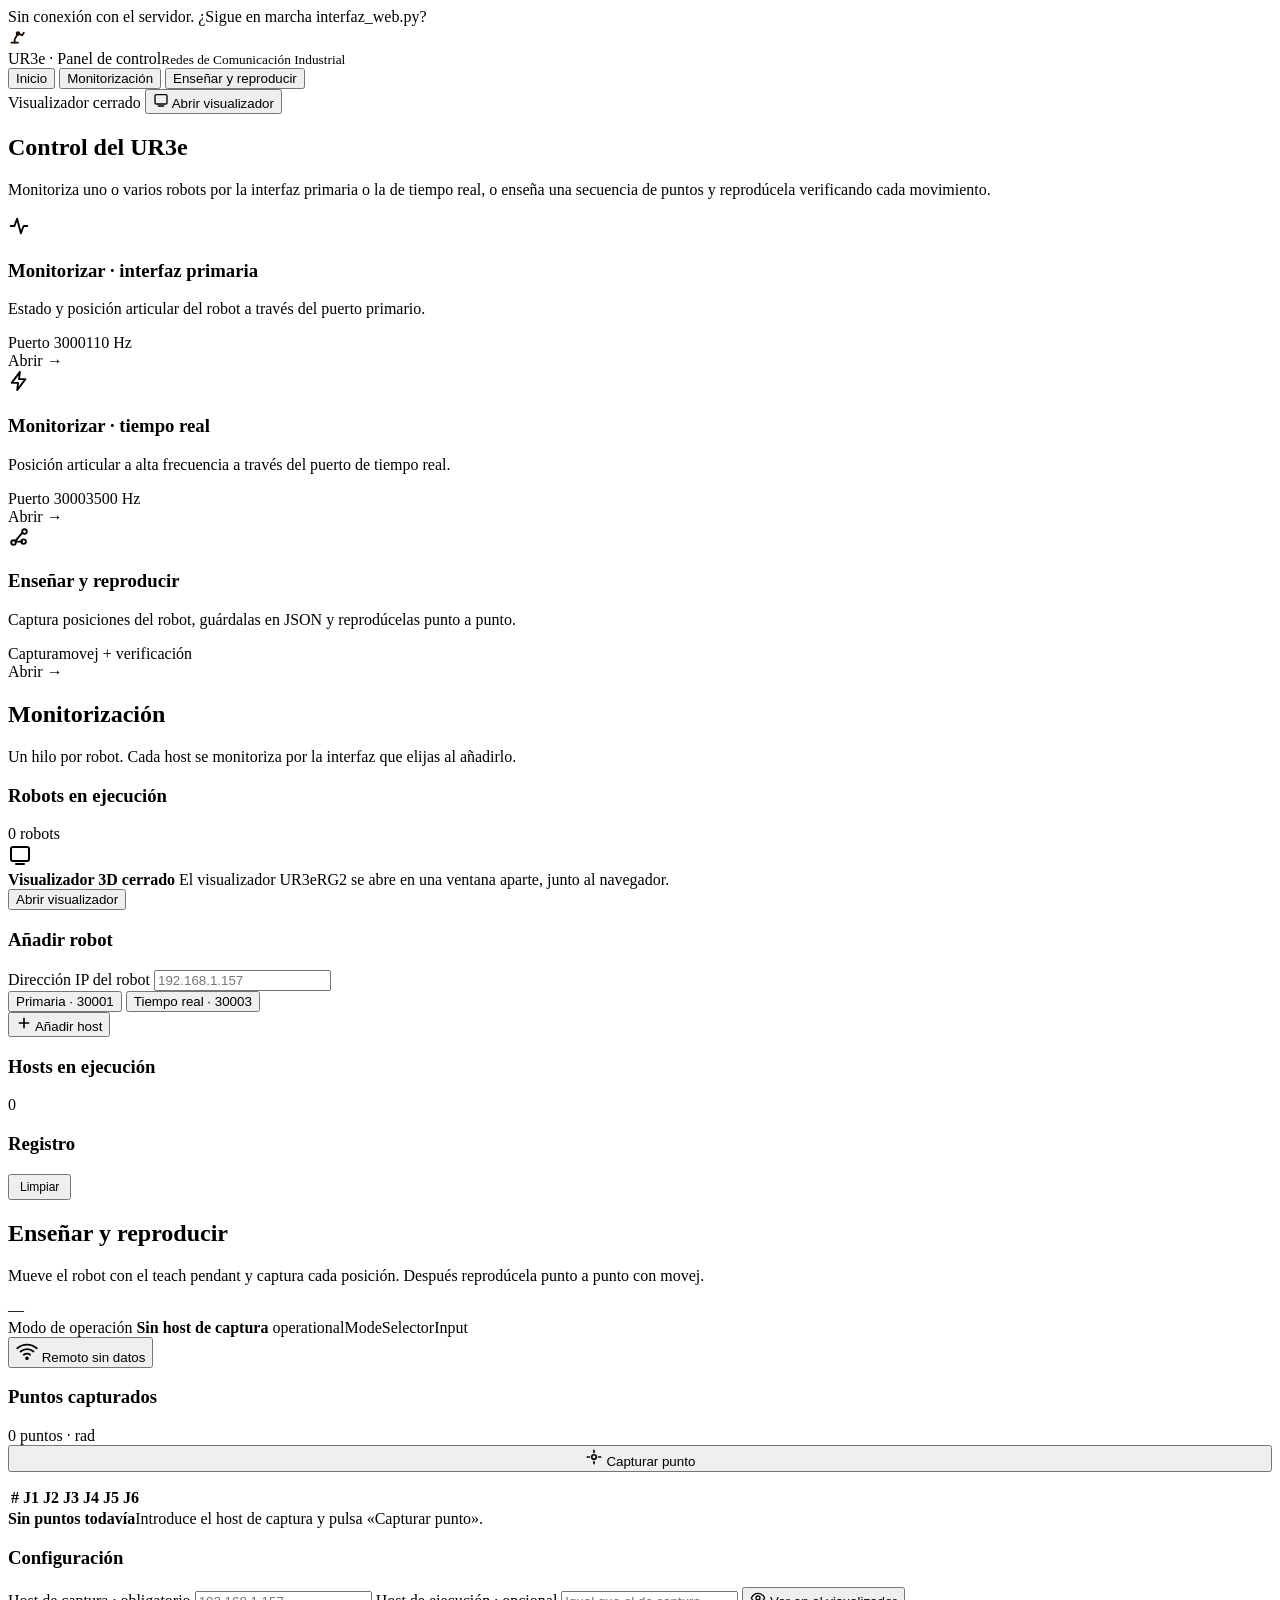
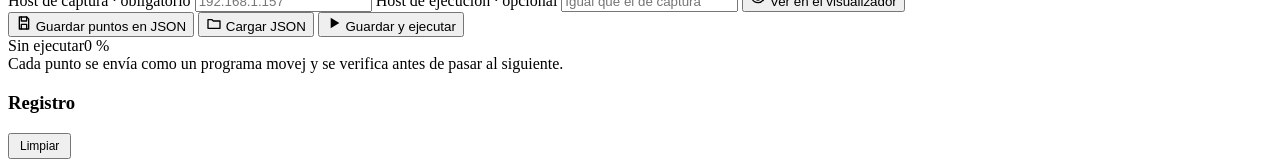
==== practica1_visualizador_ur3e/src/visualizador_ur3e/web/interfaz/index.html @ 57f8bd67 "Modify folder structure to a better format" ====
<!doctype html>
<html lang="es">
<head>
<meta charset="utf-8">
<meta name="viewport" content="width=device-width, initial-scale=1">
<title>UR3e · Panel de control</title>
<link rel="stylesheet" href="/estilos.css">
</head>
<body>
<div class="offline" id="offline"><span class="pill"><span class="dot err"></span>Sin conexión con el servidor. ¿Sigue en marcha interfaz_web.py?</span></div>

<header>
  <div class="brand">
    <div class="brand-mark">
      <svg width="20" height="20" viewBox="0 0 24 24" fill="none" stroke="#1b0d03" stroke-width="2.2" stroke-linecap="round" stroke-linejoin="round"><path d="M4 20h8"/><path d="M8 20v-4l4-7 5 2"/><circle cx="12" cy="9" r="1.6"/><path d="M17 11l2-3"/></svg>
    </div>
    <div>UR3e · Panel de control<small>Redes de Comunicación Industrial</small></div>
  </div>
  <nav id="nav">
    <button data-page="inicio" class="active">Inicio</button>
    <button data-page="monitor">Monitorización</button>
    <button data-page="teach">Enseñar y reproducir</button>
  </nav>
  <div class="spacer"></div>
  <span class="pill" id="vizPill"><span class="dot"></span>Visualizador cerrado</span>
  <button class="btn" id="vizBtnTop">
    <svg width="16" height="16" viewBox="0 0 24 24" fill="none" stroke="currentColor" stroke-width="2" stroke-linecap="round" stroke-linejoin="round"><rect x="3" y="4" width="18" height="14" rx="2"/><path d="M8 21h8"/></svg>
    Abrir visualizador
  </button>
</header>

<main>
  <!-- ================= INICIO ================= -->
  <section class="page active" id="page-inicio">
    <div class="hero">
      <h1>Control del <span>UR3e</span></h1>
      <p>Monitoriza uno o varios robots por la interfaz primaria o la de tiempo real, o enseña una secuencia de puntos y reprodúcela verificando cada movimiento.</p>
    </div>
    <div class="home-grid">
      <div class="card home-card" data-monitor="primaria">
        <div class="ico"><svg width="22" height="22" viewBox="0 0 24 24" fill="none" stroke="currentColor" stroke-width="2" stroke-linecap="round" stroke-linejoin="round"><path d="M3 12h4l3-8 4 16 3-8h4"/></svg></div>
        <h3>Monitorizar · interfaz primaria</h3>
        <p>Estado y posición articular del robot a través del puerto primario.</p>
        <div class="meta"><span class="badge">Puerto 30001</span><span class="badge">10 Hz</span></div>
        <div class="go">Abrir →</div>
      </div>
      <div class="card home-card" data-monitor="tiempo_real">
        <div class="ico"><svg width="22" height="22" viewBox="0 0 24 24" fill="none" stroke="currentColor" stroke-width="2" stroke-linecap="round" stroke-linejoin="round"><path d="M13 2L4 14h7l-1 8 9-12h-7z"/></svg></div>
        <h3>Monitorizar · tiempo real</h3>
        <p>Posición articular a alta frecuencia a través del puerto de tiempo real.</p>
        <div class="meta"><span class="badge rt">Puerto 30003</span><span class="badge rt">500 Hz</span></div>
        <div class="go">Abrir →</div>
      </div>
      <div class="card home-card teach" data-page-link="teach">
        <div class="ico"><svg width="22" height="22" viewBox="0 0 24 24" fill="none" stroke="currentColor" stroke-width="2" stroke-linecap="round" stroke-linejoin="round"><circle cx="6" cy="18" r="2.5"/><circle cx="18" cy="6" r="2.5"/><circle cx="17" cy="17" r="2.5"/><path d="M8 16.5l7-8.5M15.5 17H8.5"/></svg></div>
        <h3>Enseñar y reproducir</h3>
        <p>Captura posiciones del robot, guárdalas en JSON y reprodúcelas punto a punto.</p>
        <div class="meta"><span class="badge">Captura</span><span class="badge rt">movej + verificación</span></div>
        <div class="go">Abrir →</div>
      </div>
    </div>
  </section>

  <!-- ================= MONITORIZACIÓN ================= -->
  <section class="page" id="page-monitor">
    <div class="page-title">
      <div>
        <h1>Monitorización</h1>
        <p>Un hilo por robot. Cada host se monitoriza por la interfaz que elijas al añadirlo.</p>
      </div>
    </div>
    <div class="mon-grid">
      <div class="card viz-card">
        <div class="card-h"><h3>Robots en ejecución</h3><span class="muted" id="robotCount">0 robots</span></div>
        <div class="card-b">
          <div class="viz-banner" id="vizBanner">
            <div class="ico"><svg width="24" height="24" viewBox="0 0 24 24" fill="none" stroke="currentColor" stroke-width="2" stroke-linecap="round" stroke-linejoin="round"><rect x="3" y="4" width="18" height="14" rx="2"/><path d="M8 21h8"/></svg></div>
            <div style="flex:1">
              <b id="vizTitle">Visualizador 3D cerrado</b>
              <span class="muted" id="vizText">El visualizador UR3eRG2 se abre en una ventana aparte, junto al navegador.</span>
            </div>
            <button class="btn" id="vizBtnBanner">Abrir visualizador</button>
          </div>
          <div class="robots" id="robots"></div>
        </div>
      </div>

      <div class="side">
        <div class="card">
          <div class="card-h"><h3>Añadir robot</h3></div>
          <form class="card-b add-form" id="addForm">
            <label class="field">Dirección IP del robot
              <input class="input" id="hostInput" placeholder="192.168.1.157" autocomplete="off">
            </label>
            <div class="segmented" id="ifaceSeg">
              <button type="button" data-iface="primaria" class="active">Primaria · 30001</button>
              <button type="button" data-iface="tiempo_real">Tiempo real · 30003</button>
            </div>
            <button class="btn primary" type="submit">
              <svg width="16" height="16" viewBox="0 0 24 24" fill="none" stroke="currentColor" stroke-width="2.4" stroke-linecap="round"><path d="M12 5v14M5 12h14"/></svg>
              Añadir host
            </button>
          </form>
        </div>

        <div class="card">
          <div class="card-h"><h3>Hosts en ejecución</h3><span class="muted" id="hostCount">0</span></div>
          <div class="card-b"><div class="host-list" id="hostList"></div></div>
        </div>

        <div class="card">
          <div class="card-h"><h3>Registro</h3><button class="btn ghost" style="padding:4px 10px;font-size:12px" data-clear="monitor">Limpiar</button></div>
          <div class="log" id="log-monitor"></div>
        </div>
      </div>
    </div>
  </section>

  <!-- ================= ENSEÑAR Y REPRODUCIR ================= -->
  <section class="page" id="page-teach">
    <div class="page-title">
      <div>
        <h1>Enseñar y reproducir</h1>
        <p>Mueve el robot con el teach pendant y captura cada posición. Después reprodúcela punto a punto con movej.</p>
      </div>
      <div class="title-status">
        <div class="mode-card" id="teachMode">
          <div class="mode-badge"><span class="mode-icon"></span><span class="mode-name">—</span></div>
          <div class="mode-info">
            <span class="muted">Modo de operación</span>
            <b class="mode-host">Sin host de captura</b>
            <span class="mode-raw">operationalModeSelectorInput</span>
          </div>
        </div>
        <!-- Shows the Dashboard Server state only: Local/Remote can only be switched on the pendant -->
        <button class="remote-btn unknown" id="remoteBtn" type="button" aria-disabled="true">
          <svg width="22" height="22" viewBox="0 0 24 24" fill="none" stroke="currentColor" stroke-width="2" stroke-linecap="round" stroke-linejoin="round"><path d="M5 12.55a11 11 0 0 1 14.08 0"/><path d="M1.42 9a16 16 0 0 1 21.16 0"/><path d="M8.53 16.11a6 6 0 0 1 6.95 0"/><circle cx="12" cy="20" r="1"/></svg>
          <span class="remote-name">Remoto</span>
          <span class="remote-state">sin datos</span>
        </button>
      </div>
    </div>
    <div class="teach-grid">
      <div class="card">
        <div class="card-h">
          <h3>Puntos capturados</h3>
          <span class="muted unit-toggle" id="pointCount">0 puntos · rad</span>
        </div>
        <div class="card-b" style="display:grid;gap:14px">
          <button class="btn primary big" id="grabBtn">
            <svg width="18" height="18" viewBox="0 0 24 24" fill="none" stroke="currentColor" stroke-width="2.2" stroke-linecap="round" stroke-linejoin="round"><circle cx="12" cy="12" r="3"/><path d="M3 12h3M18 12h3M12 3v3M12 18v3"/></svg>
            Capturar punto
          </button>
          <div class="points-wrap">
            <table class="points">
              <thead><tr><th>#</th><th>J1</th><th>J2</th><th>J3</th><th>J4</th><th>J5</th><th>J6</th><th></th></tr></thead>
              <tbody id="pointsBody"></tbody>
            </table>
            <div class="empty" id="pointsEmpty"><b>Sin puntos todavía</b>Introduce el host de captura y pulsa «Capturar punto».</div>
          </div>
        </div>
      </div>

      <div class="card">
        <div class="card-h"><h3>Configuración</h3></div>
        <div class="card-b controls">
          <div class="group">
            <label class="field">Host de captura · obligatorio
              <input class="input" id="grabHost" placeholder="192.168.1.157" autocomplete="off">
            </label>
            <label class="field">Host de ejecución · opcional
              <input class="input" id="writeHost" placeholder="Igual que el de captura" autocomplete="off">
            </label>
            <button class="btn ghost" id="viewBtn">
              <svg width="16" height="16" viewBox="0 0 24 24" fill="none" stroke="currentColor" stroke-width="2" stroke-linecap="round" stroke-linejoin="round"><path d="M2 12s3.5-7 10-7 10 7 10 7-3.5 7-10 7S2 12 2 12z"/><circle cx="12" cy="12" r="3"/></svg>
              Ver en el visualizador
            </button>
          </div>
          <div class="divider"></div>
          <div class="group">
            <button class="btn" id="saveBtn">
              <svg width="16" height="16" viewBox="0 0 24 24" fill="none" stroke="currentColor" stroke-width="2" stroke-linecap="round" stroke-linejoin="round"><path d="M5 3h11l3 3v15H5z"/><path d="M8 3v6h8V3M8 21v-7h8v7"/></svg>
              Guardar puntos en JSON
            </button>
            <button class="btn" id="loadBtn">
              <svg width="16" height="16" viewBox="0 0 24 24" fill="none" stroke="currentColor" stroke-width="2" stroke-linecap="round" stroke-linejoin="round"><path d="M3 7h6l2 2h10v11H3z"/></svg>
              Cargar JSON
            </button>
            <button class="btn primary" id="runBtn">
              <svg width="16" height="16" viewBox="0 0 24 24" fill="currentColor"><path d="M7 4l13 8-13 8z"/></svg>
              Guardar y ejecutar
            </button>
          </div>
          <div class="divider"></div>
          <div class="progress">
            <div class="progress-meta"><span id="progLabel">Sin ejecutar</span><span id="progPct">0 %</span></div>
            <div class="progress-track"><div class="progress-fill" id="progFill"></div></div>
            <span class="hint" id="progHint">Cada punto se envía como un programa movej y se verifica antes de pasar al siguiente.</span>
          </div>
        </div>
      </div>

      <div class="card log-card" style="display:flex;flex-direction:column">
        <div class="card-h"><h3>Registro</h3><button class="btn ghost" style="padding:4px 10px;font-size:12px" data-clear="teach">Limpiar</button></div>
        <div class="log tall" id="log-teach" style="flex:1"></div>
      </div>
    </div>
  </section>
</main>

<div class="modal-back" id="modal"><div class="card modal" id="modalBody"></div></div>
<div class="toasts" id="toasts"></div>

<script src="/app.js"></script>
</body>
</html>
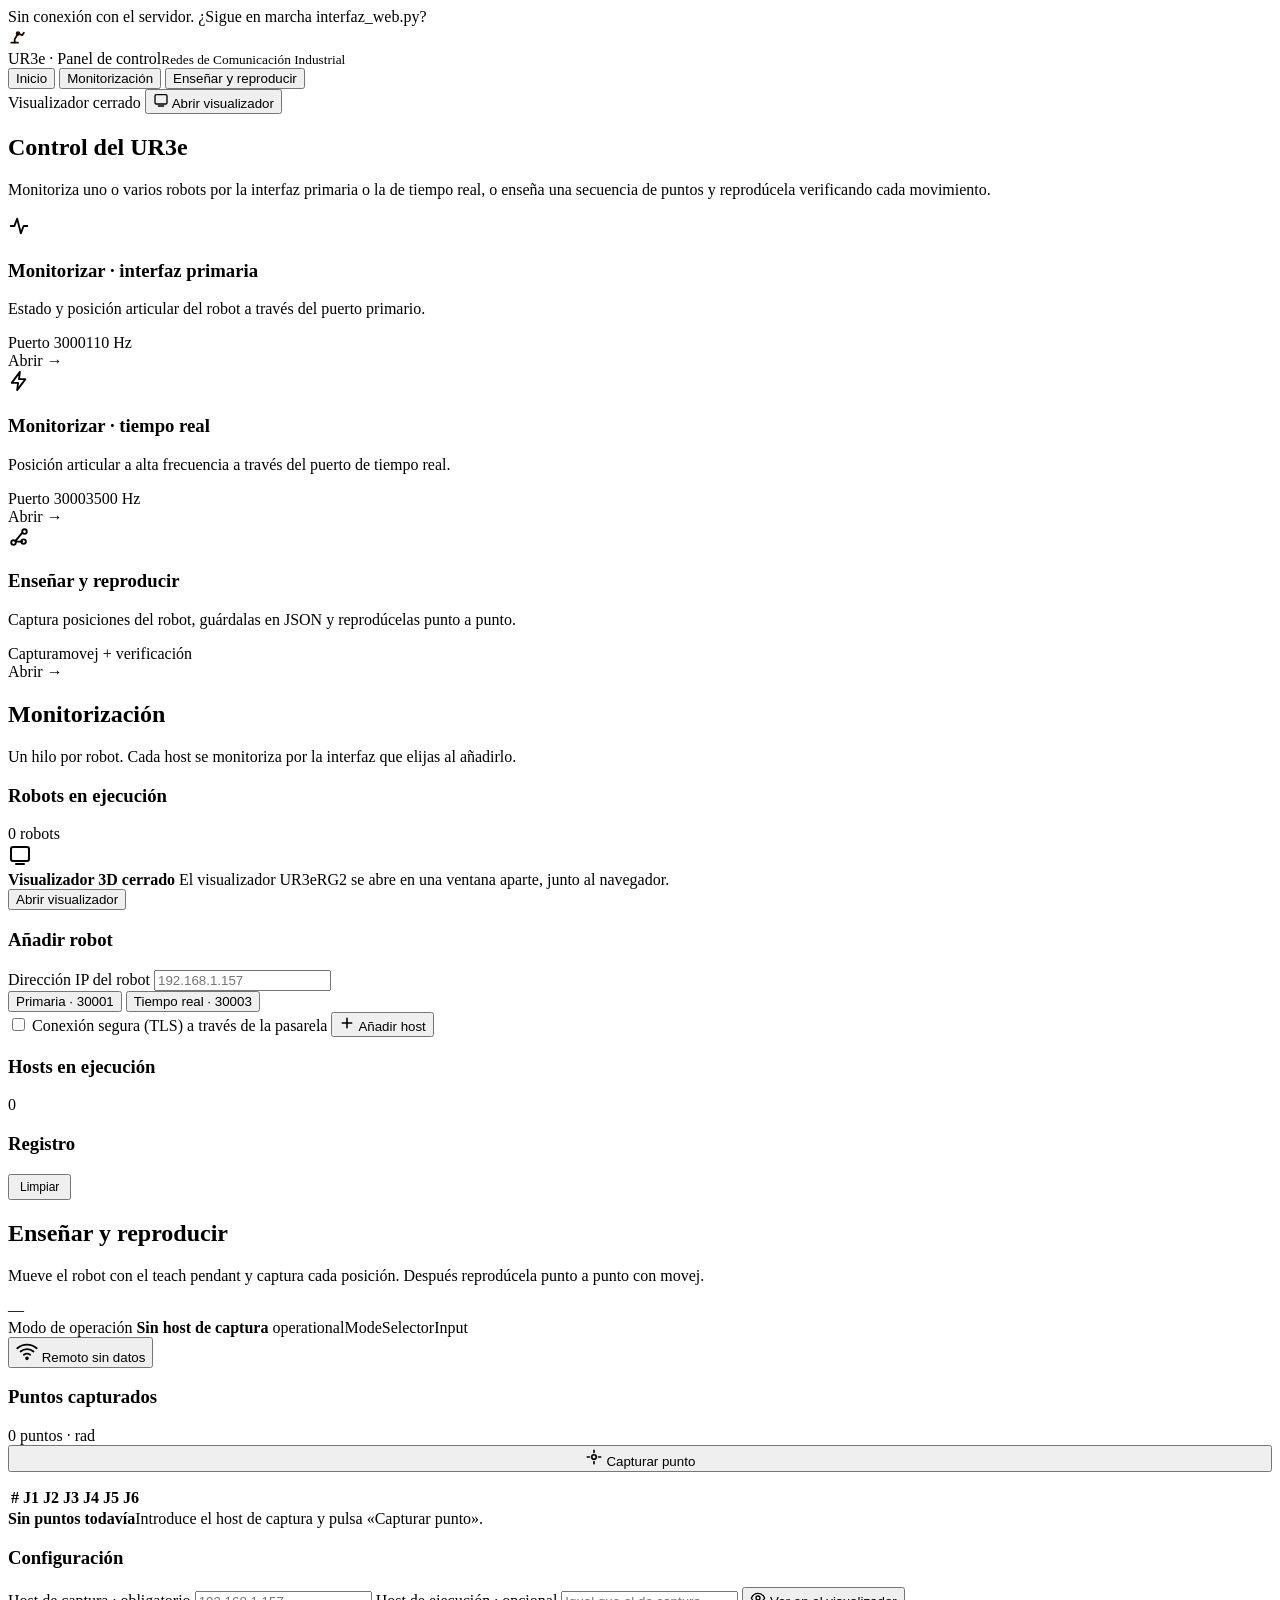
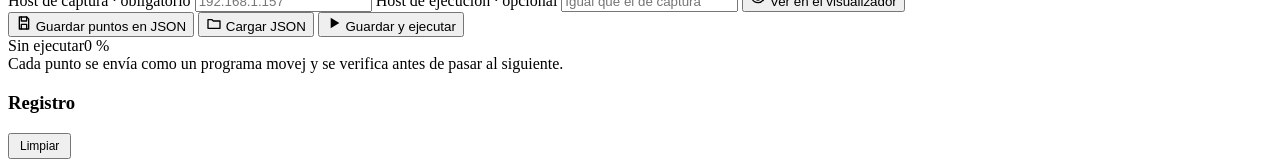
==== commit cf7ab355: "Update entrega1 to handle also secure connection." ====
--- a/practica1_visualizador_ur3e/src/visualizador_ur3e/web/interfaz/index.html
+++ b/practica1_visualizador_ur3e/src/visualizador_ur3e/web/interfaz/index.html
@@ -89,13 +89,21 @@
         <div class="card">
           <div class="card-h"><h3>Añadir robot</h3></div>
           <form class="card-b add-form" id="addForm">
-            <label class="field">Dirección IP del robot
+            <label class="field"><span id="hostLabel">Dirección IP del robot</span>
               <input class="input" id="hostInput" placeholder="192.168.1.157" autocomplete="off">
             </label>
             <div class="segmented" id="ifaceSeg">
               <button type="button" data-iface="primaria" class="active">Primaria · 30001</button>
               <button type="button" data-iface="tiempo_real">Tiempo real · 30003</button>
             </div>
+            <label class="check">
+              <input type="checkbox" id="secureCheck">
+              <span>Conexión segura (TLS) a través de la pasarela</span>
+            </label>
+            <label class="field" id="securePassField" hidden>Contraseña de la clave del cliente
+              <input class="input" id="securePass" type="password" autocomplete="off">
+              <span class="hint">Solo interfaz primaria. Los certificados se leen del config.json de la práctica 3.</span>
+            </label>
             <button class="btn primary" type="submit">
               <svg width="16" height="16" viewBox="0 0 24 24" fill="none" stroke="currentColor" stroke-width="2.4" stroke-linecap="round"><path d="M12 5v14M5 12h14"/></svg>
               Añadir host
